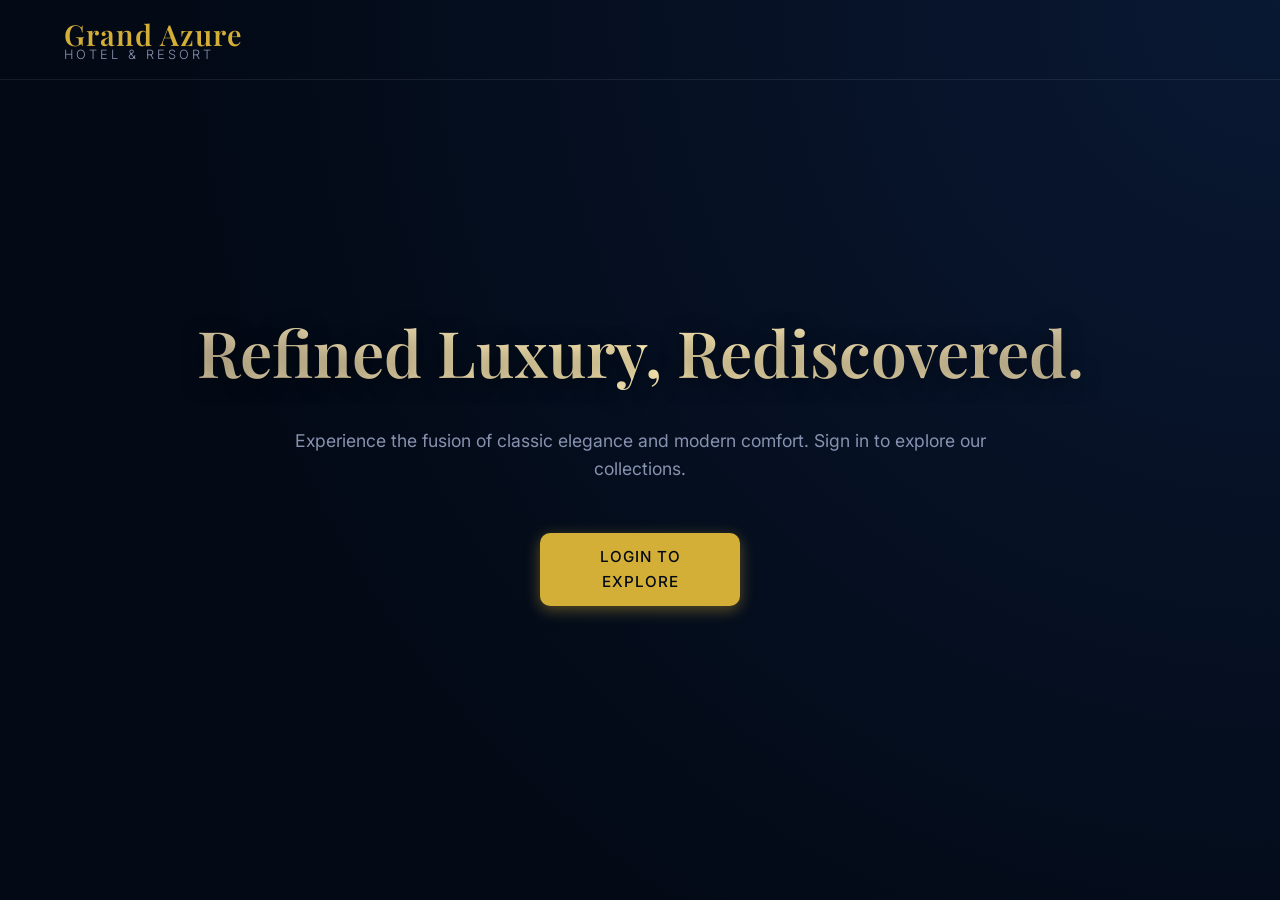
==== frontend/index.html @ aea386b6 "Initial commit: Flask backend, MongoDB connection, & Luxury UI Redesign" ====
<!DOCTYPE html>
<html lang="en">
<head>
  <meta charset="UTF-8" />
  <meta name="viewport" content="width=device-width, initial-scale=1.0" />
  <title>Grand Azure — Home</title>
  <link rel="stylesheet" href="styles.css" />
</head>
<body>

<nav>
  <div class="nav-brand">Grand Azure <span>Hotel & Resort</span></div>
  <ul class="nav-links" id="nav-features" style="display:none;">
    <li><a href="#" onclick="switchNavTab('rooms')" id="link-rooms" class="active">Rooms</a></li>
    <li><a href="booking.html">Book a Room</a></li>
    <li><a href="#" onclick="switchNavTab('cancel')" id="link-cancel">Cancel Booking</a></li>
    <li><a href="#" onclick="switchNavTab('dash')" id="link-dash">Dashboard</a></li>
    <li id="admin-link" style="display:none;"><a href="admin.html" class="gold-text">Admin Dashboard</a></li>
    <li class="profile-dropdown-container">
      <div class="profile-circle" id="user-initial" style="cursor:pointer;" onclick="toggleProfile()">C</div>
      <div id="profileDropdown" class="profile-dropdown glass">
        <div>
          <div class="profile-name" id="dd-name">Chinnu</div>
          <div class="profile-email" id="dd-email">chinnu@email.com</div>
        </div>
        <button onclick="logout()" class="btn" style="background:rgba(255,75,75,0.1); color:var(--danger); border:1px solid rgba(255,75,75,0.3); width:100%; padding:8px; font-size:0.85rem;">Sign Out</button>
      </div>
    </li>
  </ul>
</nav>

<div id="landing-desc" class="page-header" style="height:80vh; display:flex; flex-direction:column; justify-content:center;">
  <h1>Refined Luxury, Rediscovered.</h1>
  <p style="max-width:700px; margin:20px auto;">Experience the fusion of classic elegance and modern comfort. Sign in to explore our collections.</p>
  <div style="margin-top:30px;">
    <a href="login.html" class="btn btn-gold" style="width:200px;">Login to Explore</a>
  </div>
</div>

<div id="main-dashboard" class="container" style="display:none;">
  <div class="page-header" style="background:none; text-align:left; padding:0; margin-bottom: 40px;">
    <h1 id="welcome-msg" style="background:none; -webkit-text-fill-color: var(--gold); text-shadow:none;">Welcome Back</h1>
    <div style="width: 50px; height: 3px; background: var(--gold); margin: 15px 0;"></div>
  </div>

  <div id="tab-rooms" class="nav-tab-content">
    <h2 style="font-size:1.5rem; margin-bottom:20px;">Available Collections</h2>
    <div class="category-filter-bar">
      <button class="cat-btn active" onclick="filterByCat('All')">All Categories</button>
      <button class="cat-btn" onclick="filterByCat('Single')">Single</button>
      <button class="cat-btn" onclick="filterByCat('Double')">Double</button>
      <button class="cat-btn" onclick="filterByCat('Deluxe')">Deluxe</button>
      <button class="cat-btn" onclick="filterByCat('Suite')">Suites</button>
    </div>
    
    <div id="loading" class="loading"><div class="spinner"></div><p>Gathering available suites...</p></div>
    <div class="room-grid" id="rooms-grid"></div>
  </div>

  <div id="tab-cancel" class="nav-tab-content" style="display:none;">
    <h2 style="font-size:1.5rem; margin-bottom:20px;">Manage Reservations</h2>
    <p style="color:var(--text-muted); margin-bottom:20px;">Review your upcoming suite reservations and optionally cancel them below.</p>
    <div id="cancel-bookings-list"></div>
  </div>

  <div id="tab-dash" class="nav-tab-content" style="display:none;">
    <h2 style="font-size:1.5rem; margin-bottom:20px;">My Dashboard</h2>
    <div class="dashboard-metrics">
      <div class="metric-box">
        <h3 id="dash-total">0</h3>
        <p>Total Bookings</p>
      </div>
      <div class="metric-box" style="background:rgba(46,204,113,0.05); border-color:rgba(46,204,113,0.2);">
        <h3 id="dash-active" style="color:var(--success);">0</h3>
        <p>Active Rooms</p>
      </div>
      <div class="metric-box" style="background:rgba(255,75,75,0.05); border-color:rgba(255,75,75,0.2);">
        <h3 id="dash-cancelled" style="color:var(--danger);">0</h3>
        <p>Cancelled Rooms</p>
      </div>
    </div>
    <div id="dashboard-bookings-list"></div>
  </div>
</div>

<script>
  const API = 'http://localhost:5000'; // Replace with your EC2 Public IP
  let allRooms = [];

  function initPage() {
    const isLoggedIn = localStorage.getItem('isLoggedIn');
    const role = localStorage.getItem('userRole');
    const name = localStorage.getItem('userName');
    const email = localStorage.getItem('userEmail'); // Ensure this is stored during login!

    if (isLoggedIn === 'true') {
      document.getElementById('landing-desc').style.display = 'none';
      document.getElementById('nav-features').style.display = 'flex';
      document.getElementById('main-dashboard').style.display = 'block';
      document.getElementById('welcome-msg').textContent = `Welcome Back, ${name.split(' ')[0]}`;
      document.getElementById('user-initial').textContent = name.charAt(0).toUpperCase();

      // Populate Dropdown
      document.getElementById('dd-name').textContent = name;
      document.getElementById('dd-email').textContent = email || 'User Email';

      // Handle Role-Based Access
      if (role === 'admin') {
        document.getElementById('admin-link').style.display = 'block';
      }

      fetchRooms();
      fetchUserBookings(email);
    }
  }

  function toggleProfile() {
    document.getElementById('profileDropdown').classList.toggle('show');
  }

  // Close dropdown if clicked outside
  window.onclick = function(event) {
    if (!event.target.matches('.profile-circle') && !event.target.closest('.profile-dropdown')) {
      const dropdowns = document.getElementsByClassName("profile-dropdown");
      for (let i = 0; i < dropdowns.length; i++) {
        if (dropdowns[i].classList.contains('show')) {
          dropdowns[i].classList.remove('show');
        }
      }
    }
  }

  function switchNavTab(tab) {
    document.getElementById('tab-rooms').style.display = 'none';
    document.getElementById('tab-cancel').style.display = 'none';
    document.getElementById('tab-dash').style.display = 'none';

    document.getElementById('link-rooms').classList.remove('active');
    document.getElementById('link-cancel').classList.remove('active');
    document.getElementById('link-dash').classList.remove('active');

    document.getElementById('tab-' + tab).style.display = 'block';
    document.getElementById('link-' + tab).classList.add('active');
  }

  async function fetchUserBookings(email) {
    if (!email) return;
    try {
      const res = await fetch(`${API}/api/bookings?email=${encodeURIComponent(email)}`);
      const data = await res.json();
      if (data.success) {
        const bookings = data.data;
        const activeBookings = bookings.filter(b => b.status === 'confirmed');
        const cancelledBookings = bookings.filter(b => b.status === 'cancelled');

        document.getElementById('dash-total').textContent = bookings.length;
        document.getElementById('dash-active').textContent = activeBookings.length;
        document.getElementById('dash-cancelled').textContent = cancelledBookings.length;
        
        renderDashboardBookings(bookings, activeBookings);
      }
    } catch (err) {
      console.error("Error fetching user bookings");
    }
  }

  function renderDashboardBookings(allBookings, activeBookings) {
    const dashList = document.getElementById('dashboard-bookings-list');
    const cancelList = document.getElementById('cancel-bookings-list');
    
    // DASHBOARD TAB (Analytics and Static Logs - ALL Bookings)
    if (allBookings.length === 0) {
      dashList.innerHTML = `<p style="color:var(--text-muted); font-size:0.9rem;">You have not made any suite reservations.</p>`;
    } else {
      dashList.innerHTML = allBookings.map(b => {
        let badgeStyle = b.status === 'confirmed' 
          ? 'color:var(--success); background:rgba(46,204,113,0.1);' 
          : 'color:var(--danger); background:rgba(255,75,75,0.1);';
        return `
        <div class="booking-mini-card glass" style="margin-bottom: 20px;">
          <div class="booking-info">
            <h4>Suite <span>${b.roomNumber}</span> <span style="font-size:0.75rem; ${badgeStyle} padding:3px 8px; border-radius:12px; margin-left:10px;">${b.status}</span></h4>
            <p style="margin-top:5px;"><strong>Check-in:</strong> ${b.fromDate} &nbsp;|&nbsp; <strong>Check-out:</strong> ${b.toDate}</p>
            <p style="margin-top:2px;"><strong>Guest Log:</strong> ${b.guestName} (${b.userEmail})</p>
          </div>
          <div class="booking-price">
            <span style="font-size:0.8rem; display:block; color:var(--text-muted);">Total Cost</span>
            $${b.totalPrice}
          </div>
        </div>
      `}).join('');
    }

    // CANCEL BOOKING TAB (Only ACTIVE Bookings)
    if (activeBookings.length === 0) {
      cancelList.innerHTML = `<p style="color:var(--text-muted); font-size:0.9rem;">You have no active suite reservations to cancel.</p>`;
    } else {
      cancelList.innerHTML = activeBookings.map(b => `
        <div class="booking-mini-card glass">
          <div class="booking-info">
            <h4>Suite <span>${b.roomNumber}</span></h4>
            <p>Check-in: ${b.fromDate} &nbsp;|&nbsp; Check-out: ${b.toDate}</p>
            <div style="margin-top:10px;">
              <button class="btn btn-sm" style="background:rgba(255,75,75,0.1); color:var(--danger); border:1px solid rgba(255,75,75,0.3); padding:6px 16px; font-size:0.8rem" onclick="cancelBooking('${b.bookingId}')">Cancel Reservation</button>
            </div>
          </div>
        </div>
      `).join('');
    }
  }

  async function cancelBooking(bookingId) {
    if(!confirm('Are you sure you want to cancel this reservation?')) return;
    try {
      const res = await fetch(`${API}/api/bookings/${bookingId}`, { method: 'DELETE' });
      const data = await res.json();
      if(data.success) {
        // Refresh dashboard and available rooms
        fetchUserBookings(localStorage.getItem('userEmail'));
        fetchRooms();
      } else {
        alert(data.message);
      }
    } catch(err) {
      alert("Network Error");
    }
  }

  async function fetchRooms() {
    try {
      const res = await fetch(`${API}/api/rooms`);
      const data = await res.json();
      allRooms = data.data;
      document.getElementById('loading').style.display = 'none';
      renderRooms(allRooms);
    } catch (err) {
      document.getElementById('loading').innerHTML = "❌ Connection Error.";
    }
  }

  function renderRooms(rooms) {
    const grid = document.getElementById('rooms-grid');
    grid.innerHTML = rooms.map(room => `
      <div class="room-card glass">
        <div class="room-card-header">
          <div class="room-number">${room.roomNumber}</div>
          <span class="badge ${room.isAvailable ? 'badge-available' : 'badge-unavailable'}">
            ${room.isAvailable ? 'Available' : 'Booked'}
          </span>
        </div>
        <div class="room-card-body">
          <div class="room-type">${room.type} Suite</div>
          <div class="room-price">$${room.price} <span>/ night</span></div>
          <button class="btn btn-gold" style="width:100%" onclick="window.location.href='booking.html?roomId=${room.roomId}'" ${!room.isAvailable ? 'disabled' : ''}>
            Reserve Suite
          </button>
        </div>
      </div>
    `).join('');
  }

  function filterByCat(cat) {
    document.querySelectorAll('.cat-btn').forEach(b => b.classList.remove('active'));
    event.target.classList.add('active');
    const filtered = (cat === 'All') ? allRooms : allRooms.filter(r => r.type === cat);
    renderRooms(filtered);
  }

  function logout() {
    localStorage.clear();
    window.location.href = 'index.html';
  }

  initPage();
</script>
</body>
</html>
---- frontend/styles.css ----
@import url('https://fonts.googleapis.com/css2?family=Playfair+Display:ital,wght@0,400;0,600;0,700;1,400&family=Inter:wght@300;400;500;600&display=swap');

:root {
  /* Grand Azure Luxury Dark Theme */
  --bg-color: #030a16;
  --bg-gradient: radial-gradient(circle at top right, #091833, #030a16 70%);
  --surface-color: rgba(255, 255, 255, 0.03);
  --surface-border: rgba(255, 255, 255, 0.08);
  --gold: #d4af37;
  --gold-glow: rgba(212, 175, 55, 0.4);
  --gold-hover: #f1cf5b;
  --text-main: #e6f1ff;
  --text-muted: #8892b0;
  
  --danger: #ff4b4b;
  --success: #2ecc71;
  
  --radius-lg: 16px;
  --radius-md: 10px;
  --transition: all 0.3s cubic-bezier(0.25, 0.8, 0.25, 1);
}

*, *::before, *::after {
  box-sizing: border-box;
  margin: 0;
  padding: 0;
}

body {
  font-family: 'Inter', sans-serif;
  background-color: var(--bg-color);
  background-image: var(--bg-gradient);
  color: var(--text-main);
  min-height: 100vh;
  font-size: 16px;
  line-height: 1.6;
  overflow-x: hidden;
}

/* Typography */
h1, h2, h3, .nav-brand {
  font-family: 'Playfair Display', serif;
  font-weight: 600;
  line-height: 1.2;
}

a {
  color: inherit;
  text-decoration: none;
  transition: var(--transition);
}

/* Glassmorphism Utilities */
.glass {
  background: var(--surface-color);
  backdrop-filter: blur(12px);
  -webkit-backdrop-filter: blur(12px);
  border: 1px solid var(--surface-border);
  box-shadow: 0 8px 32px 0 rgba(0, 0, 0, 0.3);
}

/* Navigation */
nav {
  display: flex;
  align-items: center;
  justify-content: space-between;
  padding: 0 5%;
  height: 80px;
  position: sticky;
  top: 0;
  z-index: 1000;
  border-bottom: 1px solid var(--surface-border);
}

.nav-brand {
  color: var(--gold);
  font-size: 1.8rem;
  letter-spacing: 1px;
}
.nav-brand span {
  font-family: 'Inter', sans-serif;
  font-weight: 300;
  font-size: 0.8rem;
  letter-spacing: 3px;
  text-transform: uppercase;
  color: var(--text-muted);
  display: block;
  margin-top: -5px;
}

.nav-links {
  display: flex;
  gap: 24px;
  list-style: none;
  align-items: center;
}

.nav-links a {
  color: var(--text-muted);
  font-size: 0.95rem;
  font-weight: 500;
  padding: 8px 16px;
  border-radius: var(--radius-md);
  position: relative;
}

.nav-links a::after {
  content: '';
  position: absolute;
  width: 0;
  height: 1px;
  bottom: 4px;
  left: 50%;
  background-color: var(--gold);
  transition: var(--transition);
  transform: translateX(-50%);
}

.nav-links a:hover::after, .nav-links a.active::after {
  width: 60%;
}
.nav-links a:hover, .nav-links a.active {
  color: var(--gold);
}

.profile-circle {
  width: 36px;
  height: 36px;
  border-radius: 50%;
  background: var(--gold);
  color: var(--bg-color);
  display: flex;
  align-items: center;
  justify-content: center;
  font-weight: 600;
  font-size: 1rem;
}

/* Page Header */
.page-header {
  padding: 100px 5% 60px;
  text-align: center;
  position: relative;
}
.page-header h1 {
  font-size: 4rem;
  color: var(--white);
  margin-bottom: 16px;
  text-shadow: 0 4px 20px rgba(0,0,0,0.5);
  background: linear-gradient(to right, #cfc09f, #ffecb3, #cfc09f);
  -webkit-background-clip: text;
  -webkit-text-fill-color: transparent;
}
.page-header p {
  color: var(--text-muted);
  font-size: 1.1rem;
  max-width: 600px;
  margin: 0 auto;
}

/* Buttons */
.btn {
  display: inline-flex;
  align-items: center;
  justify-content: center;
  padding: 12px 28px;
  border-radius: var(--radius-md);
  font-family: 'Inter', sans-serif;
  font-size: 0.95rem;
  font-weight: 500;
  cursor: pointer;
  border: none;
  transition: var(--transition);
  text-transform: uppercase;
  letter-spacing: 1px;
}

.btn-gold {
  background: var(--gold);
  color: var(--bg-color);
  box-shadow: 0 4px 15px var(--gold-glow);
}
.btn-gold:hover {
  background: var(--gold-hover);
  transform: translateY(-2px);
  box-shadow: 0 6px 20px var(--gold-glow);
}
.btn-gold:disabled {
  background: #555;
  color: #888;
  box-shadow: none;
  cursor: not-allowed;
  transform: none;
}

/* Cards & Forms */
.form-card {
  border-radius: var(--radius-lg);
  padding: 40px;
  width: 100%;
  max-width: 450px;
  text-align: center;
}
.form-card h2 {
  font-size: 2rem;
  margin-bottom: 30px;
  color: var(--gold);
}

.form-group {
  text-align: left;
  margin-bottom: 24px;
}
label {
  display: block;
  font-size: 0.85rem;
  font-weight: 500;
  color: var(--text-muted);
  margin-bottom: 8px;
  text-transform: uppercase;
  letter-spacing: 1px;
}

input, select, textarea {
  width: 100%;
  padding: 14px 16px;
  background: rgba(255,255,255,0.02);
  border: 1px solid var(--surface-border);
  border-radius: var(--radius-md);
  color: var(--text-main);
  font-size: 1rem;
  font-family: 'Inter', sans-serif;
  transition: var(--transition);
}
input:focus, select:focus {
  outline: none;
  border-color: var(--gold);
  background: rgba(255,255,255,0.05);
  box-shadow: 0 0 0 4px rgba(212, 175, 55, 0.1);
}

/* Grids */
.container {
  max-width: 1300px;
  margin: 0 auto;
  padding: 40px 5%;
}

.room-grid {
  display: grid;
  grid-template-columns: repeat(auto-fill, minmax(320px, 1fr));
  gap: 30px;
}

.room-card {
  border-radius: var(--radius-lg);
  overflow: hidden;
  transition: var(--transition);
  position: relative;
}
.room-card:hover {
  transform: translateY(-8px);
  border-color: rgba(212, 175, 55, 0.3);
}

.room-card-header {
  padding: 30px;
  background: rgba(0,0,0,0.2);
  border-bottom: 1px solid var(--surface-border);
  display: flex;
  justify-content: space-between;
  align-items: center;
}
.room-number {
  font-family: 'Playfair Display', serif;
  font-size: 2.5rem;
  color: var(--gold);
  line-height: 1;
}
.badge {
  padding: 6px 14px;
  border-radius: 20px;
  font-size: 0.75rem;
  font-weight: 600;
  text-transform: uppercase;
  letter-spacing: 1px;
}
.badge-available { background: rgba(46,204,113,0.15); color: var(--success); border: 1px solid var(--success); }
.badge-unavailable { background: rgba(255,75,75,0.15); color: var(--danger); border: 1px solid var(--danger); }

.room-card-body {
  padding: 30px;
}
.room-type {
  font-size: 0.85rem;
  color: var(--text-muted);
  text-transform: uppercase;
  letter-spacing: 2px;
  margin-bottom: 8px;
}
.room-price {
  font-size: 1.8rem;
  font-family: 'Playfair Display', serif;
  color: var(--text-main);
  margin-bottom: 24px;
}
.room-price span {
  font-family: 'Inter', sans-serif;
  font-size: 0.9rem;
  color: var(--text-muted);
}

/* Category Filter Bar */
.category-filter-bar {
  display: flex;
  gap: 12px;
  margin-bottom: 40px;
  overflow-x: auto;
  padding-bottom: 10px;
}
.cat-btn {
  background: transparent;
  border: 1px solid var(--surface-border);
  color: var(--text-muted);
  padding: 10px 24px;
  border-radius: 30px;
  cursor: pointer;
  transition: var(--transition);
  font-family: 'Inter', sans-serif;
  font-size: 0.9rem;
  white-space: nowrap;
}
.cat-btn:hover {
  background: rgba(255,255,255,0.05);
}
.cat-btn.active {
  background: var(--gold);
  color: var(--bg-color);
  border-color: var(--gold);
}

/* Loading Spinner */
.loading { text-align: center; padding: 60px; color: var(--text-muted); }
.spinner {
  display: inline-block;
  width: 40px; height: 40px;
  border: 3px solid rgba(255,255,255,0.1);
  border-top-color: var(--gold);
  border-radius: 50%;
  animation: spin 1s ease-in-out infinite;
  margin-bottom: 16px;
}
@keyframes spin { to { transform: rotate(360deg); } }

/* Table */
.table-wrapper {
  overflow-x: auto;
  border-radius: var(--radius-lg);
  margin-top: 20px;
}
table {
  width: 100%;
  border-collapse: collapse;
}
thead th {
  background: rgba(0,0,0,0.3);
  color: var(--gold);
  text-align: left;
  padding: 16px 20px;
  font-size: 0.85rem;
  text-transform: uppercase;
  letter-spacing: 1px;
}
tbody tr {
  border-bottom: 1px solid var(--surface-border);
  transition: var(--transition);
}
tbody tr:hover {
  background: rgba(255,255,255,0.02);
}
tbody td {
  padding: 16px 20px;
  font-size: 0.95rem;
  color: var(--text-main);
}

/* Profile Dropdown */
.profile-dropdown-container {
  position: relative;
  display: inline-block;
}
.profile-dropdown {
  position: absolute;
  top: 55px;
  right: 0;
  width: 250px;
  border-radius: var(--radius-md);
  padding: 20px;
  display: none;
  flex-direction: column;
  gap: 15px;
  z-index: 2000;
  text-align: left;
}
.profile-dropdown.show {
  display: flex;
}
.profile-name { font-size: 1.1rem; color: var(--gold); font-family: 'Playfair Display', serif; margin-bottom: 2px;}
.profile-email { font-size: 0.85rem; color: var(--text-muted); border-bottom: 1px solid var(--surface-border); padding-bottom: 15px; margin-bottom: 5px; }

/* Dashboard UI */
.dashboard-metrics {
  display: flex;
  gap: 20px;
  margin-bottom: 30px;
}
.metric-box {
  background: rgba(212,175,55,0.05);
  border: 1px solid rgba(212,175,55,0.2);
  border-radius: var(--radius-md);
  padding: 20px;
  min-width: 200px;
}
.metric-box h3 { font-size: 2.5rem; color: var(--gold); line-height: 1; margin-bottom: 5px; }
.metric-box p { font-size: 0.8rem; color: var(--text-muted); text-transform: uppercase; letter-spacing: 1px; }

.booking-mini-card {
  padding: 20px;
  border-radius: var(--radius-md);
  margin-bottom: 15px;
  display: flex;
  justify-content: space-between;
  align-items: center;
  transition: var(--transition);
}
.booking-mini-card:hover { border-color: rgba(212, 175, 55, 0.4); }
.booking-info h4 { font-family: 'Inter', sans-serif; font-size: 1.1rem; color: var(--text-main); margin-bottom: 5px; }
.booking-info p { font-size: 0.85rem; color: var(--text-muted); }
.booking-price { font-size: 1.4rem; color: var(--gold); font-family: 'Playfair Display', serif; }
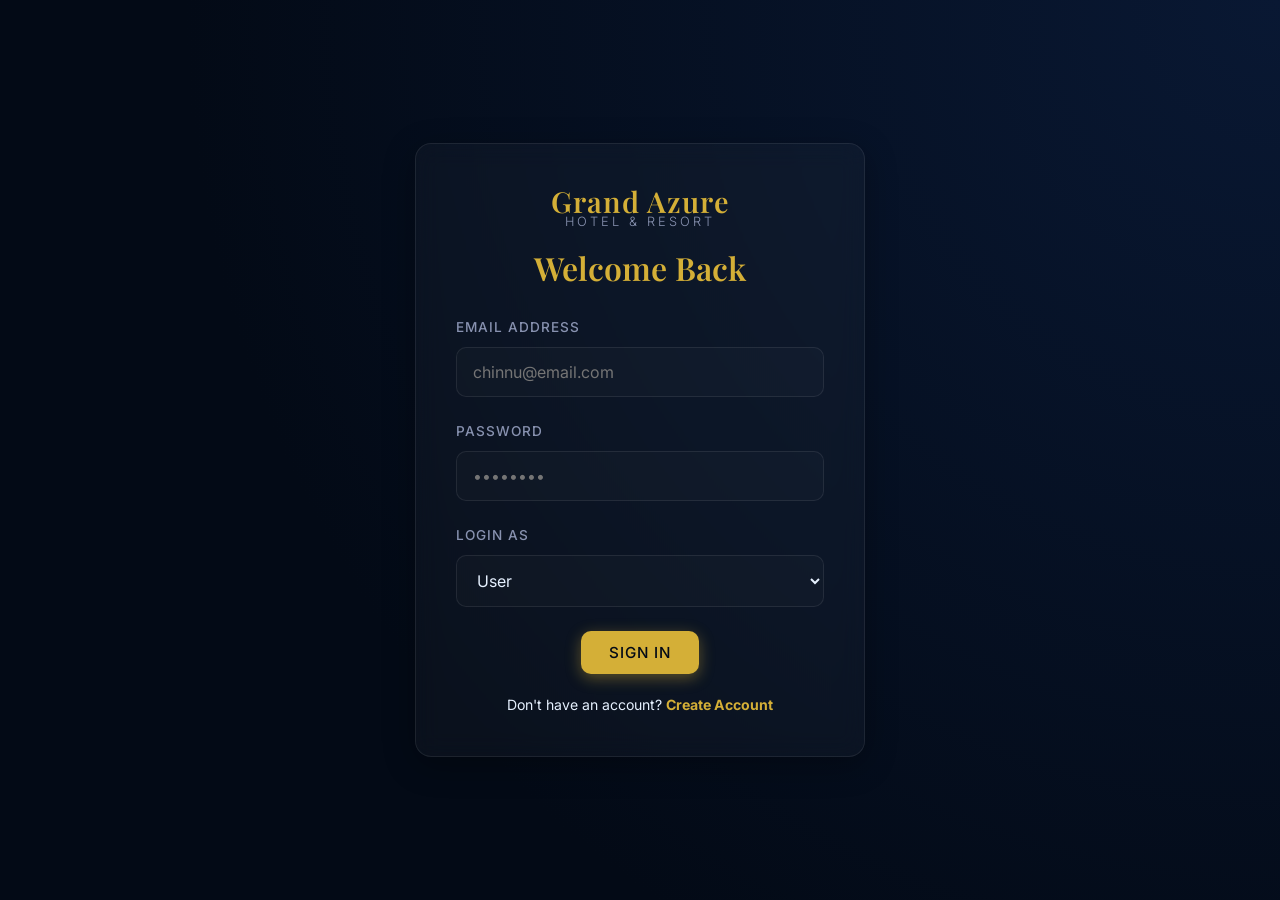
==== commit df0fbee1: "Update frontend UI and migrate to MongoDB" ====
--- a/frontend/index.html
+++ b/frontend/index.html
@@ -2,245 +2,146 @@
 <html lang="en">
 <head>
   <meta charset="UTF-8" />
-  <meta name="viewport" content="width=device-width, initial-scale=1.0" />
+  <meta name="viewport" content="width=device-width, initial-scale=1.0"/>
   <title>Grand Azure — Home</title>
   <link rel="stylesheet" href="styles.css" />
 </head>
+
 <body>
 
-<nav>
+<nav class="glass">
   <div class="nav-brand">Grand Azure <span>Hotel & Resort</span></div>
-  <ul class="nav-links" id="nav-features" style="display:none;">
-    <li><a href="#" onclick="switchNavTab('rooms')" id="link-rooms" class="active">Rooms</a></li>
+
+  <ul class="nav-links">
+    <li><a onclick="showHome(); setActive(this)" class="active">Home</a></li>
+    <li><a onclick="showRooms(); setActive(this)">Rooms</a></li>
     <li><a href="booking.html">Book a Room</a></li>
-    <li><a href="#" onclick="switchNavTab('cancel')" id="link-cancel">Cancel Booking</a></li>
-    <li><a href="#" onclick="switchNavTab('dash')" id="link-dash">Dashboard</a></li>
-    <li id="admin-link" style="display:none;"><a href="admin.html" class="gold-text">Admin Dashboard</a></li>
-    <li class="profile-dropdown-container">
-      <div class="profile-circle" id="user-initial" style="cursor:pointer;" onclick="toggleProfile()">C</div>
-      <div id="profileDropdown" class="profile-dropdown glass">
-        <div>
-          <div class="profile-name" id="dd-name">Chinnu</div>
-          <div class="profile-email" id="dd-email">chinnu@email.com</div>
-        </div>
-        <button onclick="logout()" class="btn" style="background:rgba(255,75,75,0.1); color:var(--danger); border:1px solid rgba(255,75,75,0.3); width:100%; padding:8px; font-size:0.85rem;">Sign Out</button>
+    <li><a onclick="showDashboard(); setActive(this)">Dashboard</a></li>
+    <li><a onclick="showCancel(); setActive(this)">Cancel Booking</a></li>
+    <li style="position:relative;">
+      <div class="profile-circle" id="profileCircle" style="cursor:pointer;" onclick="toggleProfileDropdown()">U</div>
+      <div id="profileDropdown" class="glass" style="display:none; position:absolute; right:0; top:50px; width:220px; padding:15px; border-radius:8px; z-index:100; box-shadow: 0 4px 15px rgba(0,0,0,0.5);">
+        <p style="margin:0 0 5px 0; font-weight:bold;" id="dropName"></p>
+        <p style="margin:0 0 15px 0; font-size:0.85rem; color:var(--text-muted);" id="dropEmail"></p>
+        <button class="btn btn-sm btn-danger" style="width:100%" onclick="logout()">Log Out</button>
       </div>
     </li>
   </ul>
 </nav>
 
-<div id="landing-desc" class="page-header" style="height:80vh; display:flex; flex-direction:column; justify-content:center;">
-  <h1>Refined Luxury, Rediscovered.</h1>
-  <p style="max-width:700px; margin:20px auto;">Experience the fusion of classic elegance and modern comfort. Sign in to explore our collections.</p>
-  <div style="margin-top:30px;">
-    <a href="login.html" class="btn btn-gold" style="width:200px;">Login to Explore</a>
-  </div>
-</div>
-
-<div id="main-dashboard" class="container" style="display:none;">
-  <div class="page-header" style="background:none; text-align:left; padding:0; margin-bottom: 40px;">
-    <h1 id="welcome-msg" style="background:none; -webkit-text-fill-color: var(--gold); text-shadow:none;">Welcome Back</h1>
-    <div style="width: 50px; height: 3px; background: var(--gold); margin: 15px 0;"></div>
-  </div>
-
-  <div id="tab-rooms" class="nav-tab-content">
-    <h2 style="font-size:1.5rem; margin-bottom:20px;">Available Collections</h2>
-    <div class="category-filter-bar">
-      <button class="cat-btn active" onclick="filterByCat('All')">All Categories</button>
-      <button class="cat-btn" onclick="filterByCat('Single')">Single</button>
-      <button class="cat-btn" onclick="filterByCat('Double')">Double</button>
-      <button class="cat-btn" onclick="filterByCat('Deluxe')">Deluxe</button>
-      <button class="cat-btn" onclick="filterByCat('Suite')">Suites</button>
+<div class="container">
+  <h1 id="welcomeText"></h1>
+
+  <!-- SECTIONS -->
+  <div id="home-section">
+    <div id="home-desc" class="glass" style="padding: 20px; margin-top: 20px; margin-bottom: 20px; border-left: 4px solid var(--gold);">
+      <h2 style="margin-bottom:10px;">About Grand Azure</h2>
+      <p style="color:var(--text-muted); font-size:1.1rem; line-height:1.6;">
+        Welcome to Grand Azure, the most luxurious hotel and resort. Enjoy our premium amenities, beautiful ocean views, and exceptional 24/7 room service. 
+        From a cozy single room to a grand duplex suite, we offer exactly what you need for an unforgettable stay. Unwind at our award-winning spa, dine at our Michelin-starred restaurant, and let us take care of your every need.
+      </p>
     </div>
     
-    <div id="loading" class="loading"><div class="spinner"></div><p>Gathering available suites...</p></div>
+    <marquee class="glass" style="padding: 10px; color: var(--gold); font-weight: bold; border-radius: 4px; margin-bottom:20px;">
+      🎉 Special Deal: Grab our Weekly Discounts with 20% OFF on all Deluxe rooms! 🌊 Book a Suite this weekend and get a complimentary SPA session! 🍽️ Free breakfast included with every stay!
+    </marquee>
+  </div>
+
+  <div id="rooms-section" style="display:none;">
+    <!-- FILTER -->
+    <div class="category-filter-bar">
+      <button class="cat-btn active" onclick="filterRooms('All', this)">All</button>
+      <button class="cat-btn" onclick="filterRooms('Single', this)">Single</button>
+      <button class="cat-btn" onclick="filterRooms('Double', this)">Double</button>
+      <button class="cat-btn" onclick="filterRooms('Deluxe', this)">Deluxe</button>
+      <button class="cat-btn" onclick="filterRooms('Suite', this)">Suite</button>
+    </div>
     <div class="room-grid" id="rooms-grid"></div>
   </div>
-
-  <div id="tab-cancel" class="nav-tab-content" style="display:none;">
-    <h2 style="font-size:1.5rem; margin-bottom:20px;">Manage Reservations</h2>
-    <p style="color:var(--text-muted); margin-bottom:20px;">Review your upcoming suite reservations and optionally cancel them below.</p>
-    <div id="cancel-bookings-list"></div>
-  </div>
-
-  <div id="tab-dash" class="nav-tab-content" style="display:none;">
-    <h2 style="font-size:1.5rem; margin-bottom:20px;">My Dashboard</h2>
-    <div class="dashboard-metrics">
-      <div class="metric-box">
-        <h3 id="dash-total">0</h3>
-        <p>Total Bookings</p>
-      </div>
-      <div class="metric-box" style="background:rgba(46,204,113,0.05); border-color:rgba(46,204,113,0.2);">
-        <h3 id="dash-active" style="color:var(--success);">0</h3>
-        <p>Active Rooms</p>
-      </div>
-      <div class="metric-box" style="background:rgba(255,75,75,0.05); border-color:rgba(255,75,75,0.2);">
-        <h3 id="dash-cancelled" style="color:var(--danger);">0</h3>
-        <p>Cancelled Rooms</p>
-      </div>
-    </div>
-    <div id="dashboard-bookings-list"></div>
-  </div>
+  <div id="dashboard-section" style="display:none;"></div>
+  <div id="cancel-section" style="display:none;"></div>
+
 </div>
 
 <script>
-  const API = 'http://localhost:5000'; // Replace with your EC2 Public IP
-  let allRooms = [];
-
-  function initPage() {
-    const isLoggedIn = localStorage.getItem('isLoggedIn');
-    const role = localStorage.getItem('userRole');
-    const name = localStorage.getItem('userName');
-    const email = localStorage.getItem('userEmail'); // Ensure this is stored during login!
-
-    if (isLoggedIn === 'true') {
-      document.getElementById('landing-desc').style.display = 'none';
-      document.getElementById('nav-features').style.display = 'flex';
-      document.getElementById('main-dashboard').style.display = 'block';
-      document.getElementById('welcome-msg').textContent = `Welcome Back, ${name.split(' ')[0]}`;
-      document.getElementById('user-initial').textContent = name.charAt(0).toUpperCase();
-
-      // Populate Dropdown
-      document.getElementById('dd-name').textContent = name;
-      document.getElementById('dd-email').textContent = email || 'User Email';
-
-      // Handle Role-Based Access
-      if (role === 'admin') {
-        document.getElementById('admin-link').style.display = 'block';
-      }
-
-      fetchRooms();
-      fetchUserBookings(email);
-    }
+// ✅ VERIFY LOGIN INITIALLY
+if (!localStorage.getItem('isLoggedIn') || localStorage.getItem('isLoggedIn') !== 'true') {
+  window.location.href = 'login.html';
+}
+
+const API = 'http://localhost:5000/api';
+let allRooms = [];
+
+const name = localStorage.getItem("userName") || "Guest";
+const userRole = localStorage.getItem("userRole") || "user";
+const userEmail = localStorage.getItem("userEmail") || "";
+
+document.getElementById("welcomeText").innerText = `Welcome Back, ${name}`;
+document.getElementById("profileCircle").innerText = name[0];
+document.getElementById("dropName").innerText = name;
+document.getElementById("dropEmail").innerText = userEmail;
+
+// Handle Admin Nav Visibility
+if (userRole !== 'admin') {
+  // adminLink was removed from html so nothing to do here
+}
+
+function toggleProfileDropdown() {
+  const drop = document.getElementById("profileDropdown");
+  drop.style.display = drop.style.display === "none" ? "block" : "none";
+}
+
+// Close dropdown if clicked outside
+document.addEventListener('click', function(event) {
+  const circle = document.getElementById('profileCircle');
+  const drop = document.getElementById('profileDropdown');
+  if (!circle.contains(event.target) && !drop.contains(event.target)) {
+    drop.style.display = 'none';
   }
-
-  function toggleProfile() {
-    document.getElementById('profileDropdown').classList.toggle('show');
-  }
-
-  // Close dropdown if clicked outside
-  window.onclick = function(event) {
-    if (!event.target.matches('.profile-circle') && !event.target.closest('.profile-dropdown')) {
-      const dropdowns = document.getElementsByClassName("profile-dropdown");
-      for (let i = 0; i < dropdowns.length; i++) {
-        if (dropdowns[i].classList.contains('show')) {
-          dropdowns[i].classList.remove('show');
-        }
-      }
-    }
-  }
-
-  function switchNavTab(tab) {
-    document.getElementById('tab-rooms').style.display = 'none';
-    document.getElementById('tab-cancel').style.display = 'none';
-    document.getElementById('tab-dash').style.display = 'none';
-
-    document.getElementById('link-rooms').classList.remove('active');
-    document.getElementById('link-cancel').classList.remove('active');
-    document.getElementById('link-dash').classList.remove('active');
-
-    document.getElementById('tab-' + tab).style.display = 'block';
-    document.getElementById('link-' + tab).classList.add('active');
-  }
-
-  async function fetchUserBookings(email) {
-    if (!email) return;
-    try {
-      const res = await fetch(`${API}/api/bookings?email=${encodeURIComponent(email)}`);
-      const data = await res.json();
-      if (data.success) {
-        const bookings = data.data;
-        const activeBookings = bookings.filter(b => b.status === 'confirmed');
-        const cancelledBookings = bookings.filter(b => b.status === 'cancelled');
-
-        document.getElementById('dash-total').textContent = bookings.length;
-        document.getElementById('dash-active').textContent = activeBookings.length;
-        document.getElementById('dash-cancelled').textContent = cancelledBookings.length;
-        
-        renderDashboardBookings(bookings, activeBookings);
-      }
-    } catch (err) {
-      console.error("Error fetching user bookings");
-    }
-  }
-
-  function renderDashboardBookings(allBookings, activeBookings) {
-    const dashList = document.getElementById('dashboard-bookings-list');
-    const cancelList = document.getElementById('cancel-bookings-list');
-    
-    // DASHBOARD TAB (Analytics and Static Logs - ALL Bookings)
-    if (allBookings.length === 0) {
-      dashList.innerHTML = `<p style="color:var(--text-muted); font-size:0.9rem;">You have not made any suite reservations.</p>`;
-    } else {
-      dashList.innerHTML = allBookings.map(b => {
-        let badgeStyle = b.status === 'confirmed' 
-          ? 'color:var(--success); background:rgba(46,204,113,0.1);' 
-          : 'color:var(--danger); background:rgba(255,75,75,0.1);';
-        return `
-        <div class="booking-mini-card glass" style="margin-bottom: 20px;">
-          <div class="booking-info">
-            <h4>Suite <span>${b.roomNumber}</span> <span style="font-size:0.75rem; ${badgeStyle} padding:3px 8px; border-radius:12px; margin-left:10px;">${b.status}</span></h4>
-            <p style="margin-top:5px;"><strong>Check-in:</strong> ${b.fromDate} &nbsp;|&nbsp; <strong>Check-out:</strong> ${b.toDate}</p>
-            <p style="margin-top:2px;"><strong>Guest Log:</strong> ${b.guestName} (${b.userEmail})</p>
-          </div>
-          <div class="booking-price">
-            <span style="font-size:0.8rem; display:block; color:var(--text-muted);">Total Cost</span>
-            $${b.totalPrice}
-          </div>
-        </div>
-      `}).join('');
-    }
-
-    // CANCEL BOOKING TAB (Only ACTIVE Bookings)
-    if (activeBookings.length === 0) {
-      cancelList.innerHTML = `<p style="color:var(--text-muted); font-size:0.9rem;">You have no active suite reservations to cancel.</p>`;
-    } else {
-      cancelList.innerHTML = activeBookings.map(b => `
-        <div class="booking-mini-card glass">
-          <div class="booking-info">
-            <h4>Suite <span>${b.roomNumber}</span></h4>
-            <p>Check-in: ${b.fromDate} &nbsp;|&nbsp; Check-out: ${b.toDate}</p>
-            <div style="margin-top:10px;">
-              <button class="btn btn-sm" style="background:rgba(255,75,75,0.1); color:var(--danger); border:1px solid rgba(255,75,75,0.3); padding:6px 16px; font-size:0.8rem" onclick="cancelBooking('${b.bookingId}')">Cancel Reservation</button>
-            </div>
-          </div>
-        </div>
-      `).join('');
-    }
-  }
-
-  async function cancelBooking(bookingId) {
-    if(!confirm('Are you sure you want to cancel this reservation?')) return;
-    try {
-      const res = await fetch(`${API}/api/bookings/${bookingId}`, { method: 'DELETE' });
-      const data = await res.json();
-      if(data.success) {
-        // Refresh dashboard and available rooms
-        fetchUserBookings(localStorage.getItem('userEmail'));
-        fetchRooms();
-      } else {
-        alert(data.message);
-      }
-    } catch(err) {
-      alert("Network Error");
-    }
-  }
-
-  async function fetchRooms() {
-    try {
-      const res = await fetch(`${API}/api/rooms`);
-      const data = await res.json();
-      allRooms = data.data;
-      document.getElementById('loading').style.display = 'none';
-      renderRooms(allRooms);
-    } catch (err) {
-      document.getElementById('loading').innerHTML = "❌ Connection Error.";
-    }
-  }
-
-  function renderRooms(rooms) {
-    const grid = document.getElementById('rooms-grid');
-    grid.innerHTML = rooms.map(room => `
+});
+
+function logout() {
+  localStorage.clear();
+  window.location.href = 'login.html';
+}
+
+// 🔥 ACTIVE NAV
+function setActive(el) {
+  document.querySelectorAll('.nav-links a').forEach(a => a.classList.remove('active'));
+  el.classList.add('active');
+}
+
+// 🔥 SECTION CONTROL
+function showSection(section) {
+  document.getElementById("home-section").style.display = "none";
+  document.getElementById("rooms-section").style.display = "none";
+  document.getElementById("dashboard-section").style.display = "none";
+  document.getElementById("cancel-section").style.display = "none";
+
+  document.getElementById(section).style.display = "block";
+}
+
+function showHome() {
+  showSection("home-section");
+}
+
+// 🔥 LOAD ROOMS
+async function loadRooms() {
+  const res = await fetch(`${API}/rooms`);
+  const data = await res.json();
+  allRooms = data.data;
+  displayRooms(allRooms);
+}
+
+// 🔥 DISPLAY ROOMS
+function displayRooms(rooms) {
+  const container = document.getElementById("rooms-grid");
+  showSection("rooms-section");
+
+  container.innerHTML = "";
+
+  rooms.forEach(room => {
+    container.innerHTML += `
       <div class="room-card glass">
         <div class="room-card-header">
           <div class="room-number">${room.roomNumber}</div>
@@ -248,30 +149,117 @@
             ${room.isAvailable ? 'Available' : 'Booked'}
           </span>
         </div>
+
         <div class="room-card-body">
-          <div class="room-type">${room.type} Suite</div>
-          <div class="room-price">$${room.price} <span>/ night</span></div>
-          <button class="btn btn-gold" style="width:100%" onclick="window.location.href='booking.html?roomId=${room.roomId}'" ${!room.isAvailable ? 'disabled' : ''}>
-            Reserve Suite
+          <div class="room-type">${room.type}</div>
+          <div class="room-price">$${room.price} <span>/night</span></div>
+
+          <button class="btn btn-gold"
+            onclick="goToBooking('${room.roomId}')"
+            ${!room.isAvailable ? 'disabled' : ''}>
+            Book Now
           </button>
         </div>
       </div>
-    `).join('');
+    `;
+  });
+}
+
+// 🔥 FILTER
+function filterRooms(type, btn) {
+  document.querySelectorAll('.cat-btn').forEach(b => b.classList.remove('active'));
+  if(btn) btn.classList.add('active');
+
+  if (type === "All") displayRooms(allRooms);
+  else displayRooms(allRooms.filter(r => r.type === type));
+}
+
+// 🔥 SHOW ROOMS
+function showRooms() {
+  displayRooms(allRooms);
+}
+
+// 🔥 BOOK
+function goToBooking(roomId) {
+  window.location.href = `booking.html?roomId=${roomId}`;
+}
+
+// ================= DASHBOARD =================
+async function showDashboard() {
+  const res = await fetch(`${API}/bookings`);
+  const data = await res.json();
+
+  const userEmail = localStorage.getItem("userEmail");
+
+  const userBookings = data.data.filter(b => b.userEmail === userEmail);
+
+  let total = userBookings.length;
+  let cancelled = userBookings.filter(b => b.status === "cancelled").length;
+  let active = userBookings.filter(b => b.status === "confirmed").length;
+
+  const container = document.getElementById("dashboard-section");
+  showSection("dashboard-section");
+
+  container.innerHTML = `
+    <div class="glass" style="padding:20px; margin-top:20px;">
+      <h2>📊 Your Dashboard</h2>
+      <p>Total Bookings: <strong>${total}</strong></p>
+      <p>Active Bookings: <strong>${active}</strong></p>
+      <p>Cancelled Bookings: <strong>${cancelled}</strong></p>
+    </div>
+  `;
+}
+
+// ================= CANCEL =================
+async function showCancel() {
+  const res = await fetch(`${API}/bookings`);
+  const data = await res.json();
+
+  const userEmail = localStorage.getItem("userEmail");
+
+  const userBookings = data.data.filter(
+    b => b.userEmail === userEmail && b.status === "confirmed"
+  );
+
+  const container = document.getElementById("cancel-section");
+  showSection("cancel-section");
+
+  let html = `<div class="glass" style="padding:20px; margin-top:20px;">
+                <h2>❌ Cancel Your Booking</h2>`;
+
+  if (userBookings.length === 0) {
+    html += "<p>No active bookings</p>";
   }
 
-  function filterByCat(cat) {
-    document.querySelectorAll('.cat-btn').forEach(b => b.classList.remove('active'));
-    event.target.classList.add('active');
-    const filtered = (cat === 'All') ? allRooms : allRooms.filter(r => r.type === cat);
-    renderRooms(filtered);
-  }
-
-  function logout() {
-    localStorage.clear();
-    window.location.href = 'index.html';
-  }
-
-  initPage();
+  userBookings.forEach(b => {
+    html += `
+      <div style="margin:10px 0; padding:10px; border:1px solid gray;">
+        <p>Room ${b.roomNumber}</p>
+        <p>${b.fromDate} → ${b.toDate}</p>
+        <button onclick="cancelBooking('${b.bookingId}')">Cancel</button>
+      </div>
+    `;
+  });
+
+  html += `</div>`;
+
+  container.innerHTML = html;
+}
+
+// 🔥 CANCEL FUNCTION
+async function cancelBooking(id) {
+  await fetch(`${API}/bookings/${id}`, {
+    method: "DELETE"
+  });
+
+  alert("Booking cancelled!");
+  showCancel();
+}
+
+// INIT
+loadRooms();
+showSection("home-section");
 </script>
+
 </body>
 </html>
